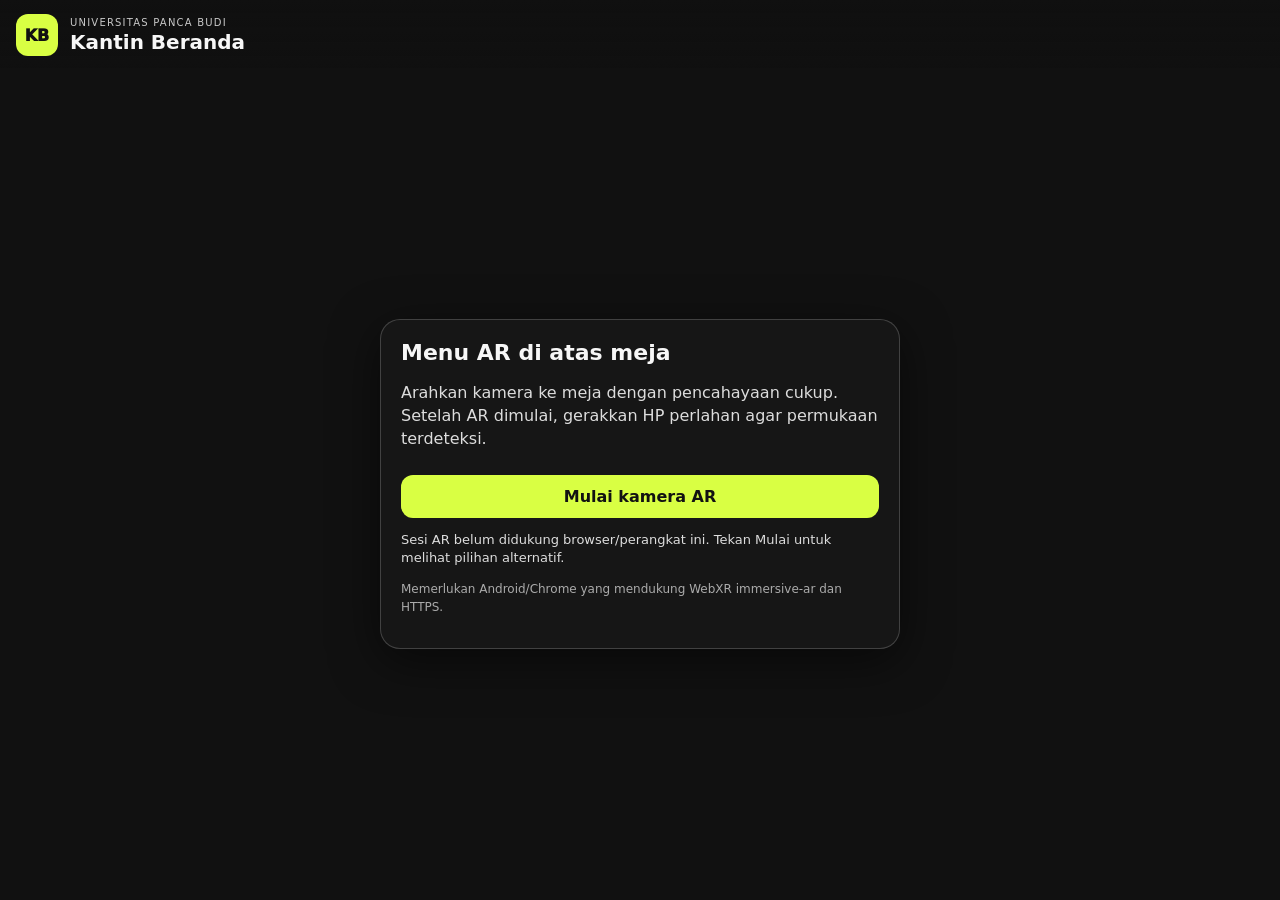
==== ar.html @ b909e5bb "Add files via upload" ====
<!doctype html>
<html lang="id">
<head>
  <meta charset="utf-8">
  <meta name="viewport" content="width=device-width, initial-scale=1, viewport-fit=cover">
  <meta name="theme-color" content="#171717">
  <title>AR Menu Kantin Beranda</title>
  <link rel="stylesheet" href="ar.css">
  <script src="https://aframe.io/releases/1.7.1/aframe.min.js"></script>
</head>
<body>
  <main id="app">
    <header class="topbar">
      <div class="brand-mark">KB</div>
      <div>
        <p class="eyebrow">UNIVERSITAS PANCA BUDI</p>
        <h1>Kantin Beranda</h1>
      </div>
    </header>

    <section id="intro" class="intro">
      <h2>Menu AR di atas meja</h2>
      <p>Arahkan kamera ke meja dengan pencahayaan cukup. Setelah AR dimulai, gerakkan HP perlahan agar permukaan terdeteksi.</p>
      <button id="start-ar" class="primary">Mulai kamera AR</button>
      <p id="status" role="status" aria-live="polite">Memeriksa dukungan WebXR…</p>
      <p class="small">Memerlukan Android/Chrome yang mendukung WebXR immersive-ar dan HTTPS.</p>
    </section>

    <section id="controls" class="controls hidden">
      <p class="hint">Arahkan kamera ke meja. Kartu menu akan muncul otomatis saat permukaan terdeteksi.</p>
      <div class="category-buttons" aria-label="Kategori menu">
        <button class="category active" data-category="drinks">Minuman 1</button>
        <button class="category" data-category="drinks2">Minuman 2</button>
        <button class="category" data-category="food">Makanan 1</button>
        <button class="category" data-category="food2">Makanan 2</button>
      </div>
      <button id="reset-placement" class="secondary">Cari meja lagi</button>
      <button id="exit-ar" class="secondary">Keluar dari AR</button>
    </section>

    <section id="fallback" class="fallback hidden">
      <h2>Pratinjau menu</h2>
      <p>Browser ini tidak mendukung WebXR hit-test. Pratinjau ini bukan AR dan tidak menempel pada meja.</p>
      <div class="category-buttons">
        <button class="category active" data-preview="drinks">Minuman 1</button>
        <button class="category" data-preview="drinks2">Minuman 2</button>
        <button class="category" data-preview="food">Makanan 1</button>
        <button class="category" data-preview="food2">Makanan 2</button>
      </div>
      <img id="preview-image" src="assets/poster-minuman-1.png" alt="Poster menu Kantin Beranda">
    </section>
  </main>

  <a-scene id="scene"
    embedded
    renderer="colorManagement: true; physicallyCorrectLights: true"
    vr-mode-ui="enabled: false"
    webxr="optionalFeatures: hit-test, dom-overlay; overlayElement: #app"
    background="color: #202020">
    <a-entity id="camera-rig">
      <a-camera id="camera" position="0 1.6 0" look-controls="enabled: false"></a-camera>
    </a-entity>
    <a-entity light="type: ambient; intensity: 1.2"></a-entity>
    <a-entity light="type: directional; intensity: 0.6" position="1 3 2"></a-entity>
    <a-entity id="reticle" visible="false">
      <a-ring radius-inner="0.11" radius-outer="0.14" rotation="-90 0 0"
        material="color: #a3ff68; shader: flat; side: double"></a-ring>
      <a-circle radius="0.025" rotation="-90 0 0"
        material="color: #ffffff; shader: flat; side: double"></a-circle>
    </a-entity>
    <a-entity id="menu-anchor" visible="false"></a-entity>
  </a-scene>

  <script src="ar.js"></script>
</body>
</html>
---- ar.css ----
* { box-sizing: border-box; }
:root { color-scheme: dark; font-family: system-ui, -apple-system, BlinkMacSystemFont, "Segoe UI", sans-serif; }
body { margin: 0; background: #111; color: #f7f7f7; }
button { font: inherit; border: 0; border-radius: 12px; padding: 12px 16px; font-weight: 700; cursor: pointer; }
button:focus-visible { outline: 3px solid #b7ff80; outline-offset: 3px; }
#app { position: fixed; inset: 0; z-index: 3; pointer-events: none; display: flex; flex-direction: column; }
.topbar, .intro, .controls, .fallback { pointer-events: auto; }
.topbar { display: flex; align-items: center; gap: 12px; padding: max(14px, env(safe-area-inset-top)) 16px 12px; background: linear-gradient(#101010eF, #101010a8); }
.brand-mark { width: 42px; height: 42px; border-radius: 12px; background: #d9ff43; color: #111; display: grid; place-items: center; font-weight: 950; }
.eyebrow { margin: 0 0 2px; font-size: 10px; letter-spacing: .12em; opacity: .8; }
h1 { font-size: 20px; margin: 0; }
.intro { margin: auto 16px; padding: 20px; max-width: 520px; align-self: center; border: 1px solid #ffffff30; border-radius: 20px; background: #171717ed; box-shadow: 0 12px 48px #0008; }
.intro h2, .fallback h2 { margin: 0 0 8px; font-size: 22px; }
.intro p { line-height: 1.45; color: #ddd; }
.primary { width: 100%; margin-top: 8px; background: #d9ff43; color: #121212; }
.secondary { background: #303030; color: white; border: 1px solid #ffffff28; }
.small { font-size: 12px; opacity: .75; }
#status { font-size: 13px; }
.controls { margin: auto 12px 12px; padding: 12px; border-radius: 18px; background: #161616eF; border: 1px solid #ffffff2c; }
.hint { margin: 0 0 10px; font-size: 13px; line-height: 1.35; }
.category-buttons { display: grid; grid-template-columns: repeat(2, minmax(0, 1fr)); gap: 8px; }
.category { background: #353535; color: white; border: 1px solid #ffffff20; padding: 10px 8px; font-size: 13px; }
.category.active { background: #d9ff43; color: #111; }
.controls > .secondary { margin-top: 8px; width: 100%; }
.hidden { display: none !important; }
.fallback { margin: auto 12px 12px; max-height: 68vh; overflow: auto; padding: 14px; border-radius: 18px; background: #171717f5; }
.fallback p { font-size: 13px; color: #ddd; }
#preview-image { display: block; width: 100%; height: auto; margin-top: 12px; border-radius: 10px; }
a-scene { position: fixed; inset: 0; width: 100%; height: 100%; z-index: 1; }
a-scene canvas { width: 100%; height: 100%; }
@media (min-width: 700px) {
  .controls { align-self: center; width: min(440px, calc(100% - 24px)); }
  .intro { width: min(520px, calc(100% - 32px)); }
}
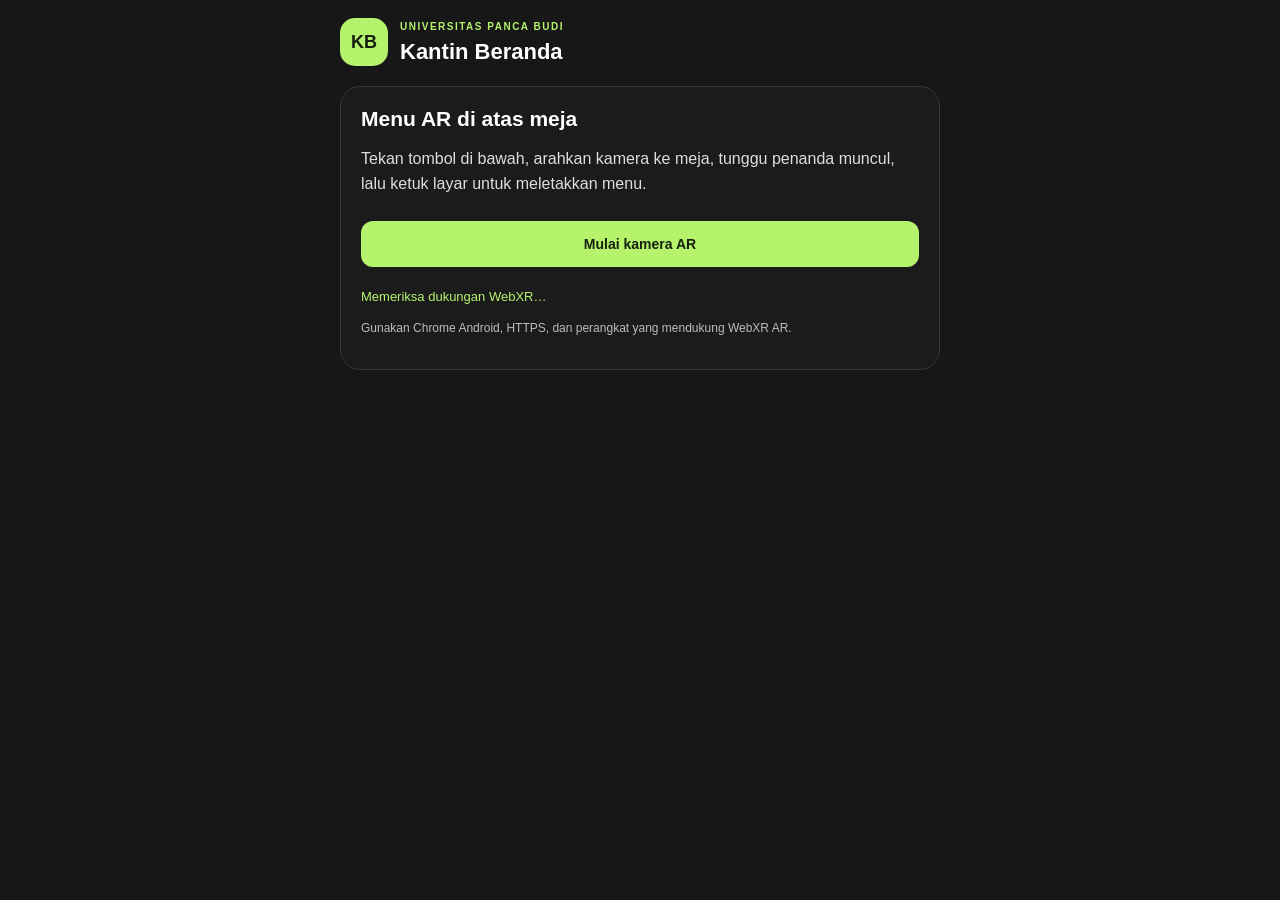
==== commit 11dd4f96: "Refactor AR section and improve instructions" ====
--- a/ar.html
+++ b/ar.html
@@ -1,3 +1,4 @@
+
 <!doctype html>
 <html lang="id">
 <head>
@@ -18,56 +19,88 @@
       </div>
     </header>
 
-    <section id="intro" class="intro">
+    <section id="intro" class="panel">
       <h2>Menu AR di atas meja</h2>
-      <p>Arahkan kamera ke meja dengan pencahayaan cukup. Setelah AR dimulai, gerakkan HP perlahan agar permukaan terdeteksi.</p>
+      <p>
+        Tekan tombol di bawah, arahkan kamera ke meja,
+        tunggu penanda muncul, lalu ketuk layar untuk meletakkan menu.
+      </p>
       <button id="start-ar" class="primary">Mulai kamera AR</button>
-      <p id="status" role="status" aria-live="polite">Memeriksa dukungan WebXR…</p>
-      <p class="small">Memerlukan Android/Chrome yang mendukung WebXR immersive-ar dan HTTPS.</p>
+      <p id="status" role="status" aria-live="polite">
+        Memeriksa dukungan WebXR…
+      </p>
+      <p class="small">
+        Gunakan Chrome Android, HTTPS, dan perangkat yang mendukung WebXR AR.
+      </p>
     </section>
 
-    <section id="controls" class="controls hidden">
-      <p class="hint">Arahkan kamera ke meja. Kartu menu akan muncul otomatis saat permukaan terdeteksi.</p>
-      <div class="category-buttons" aria-label="Kategori menu">
+    <section id="controls" class="panel hidden">
+      <p class="hint">
+        Arahkan kamera ke permukaan meja. Ketuk area kamera saat penanda terlihat.
+      </p>
+
+      <div class="category-buttons">
         <button class="category active" data-category="drinks">Minuman 1</button>
         <button class="category" data-category="drinks2">Minuman 2</button>
         <button class="category" data-category="food">Makanan 1</button>
         <button class="category" data-category="food2">Makanan 2</button>
       </div>
+
       <button id="reset-placement" class="secondary">Cari meja lagi</button>
       <button id="exit-ar" class="secondary">Keluar dari AR</button>
     </section>
 
-    <section id="fallback" class="fallback hidden">
+    <section id="fallback" class="panel hidden">
       <h2>Pratinjau menu</h2>
-      <p>Browser ini tidak mendukung WebXR hit-test. Pratinjau ini bukan AR dan tidak menempel pada meja.</p>
+      <p id="fallback-message">
+        AR tidak dapat dimulai. Pratinjau berikut bukan AR.
+      </p>
       <div class="category-buttons">
         <button class="category active" data-preview="drinks">Minuman 1</button>
         <button class="category" data-preview="drinks2">Minuman 2</button>
         <button class="category" data-preview="food">Makanan 1</button>
         <button class="category" data-preview="food2">Makanan 2</button>
       </div>
-      <img id="preview-image" src="assets/poster-minuman-1.png" alt="Poster menu Kantin Beranda">
+      <img id="preview-image" src="poster-minuman-1.png" alt="Pratinjau menu">
     </section>
   </main>
 
-  <a-scene id="scene"
+  <a-scene
+    id="scene"
     embedded
-    renderer="colorManagement: true; physicallyCorrectLights: true"
+    renderer="colorManagement: true"
     vr-mode-ui="enabled: false"
     webxr="optionalFeatures: hit-test, dom-overlay; overlayElement: #app"
     background="color: #202020">
+
     <a-entity id="camera-rig">
-      <a-camera id="camera" position="0 1.6 0" look-controls="enabled: false"></a-camera>
+      <a-camera
+        id="camera"
+        position="0 1.6 0"
+        look-controls="enabled: false">
+      </a-camera>
     </a-entity>
+
     <a-entity light="type: ambient; intensity: 1.2"></a-entity>
-    <a-entity light="type: directional; intensity: 0.6" position="1 3 2"></a-entity>
+    <a-entity
+      light="type: directional; intensity: 0.6"
+      position="1 3 2">
+    </a-entity>
+
     <a-entity id="reticle" visible="false">
-      <a-ring radius-inner="0.11" radius-outer="0.14" rotation="-90 0 0"
-        material="color: #a3ff68; shader: flat; side: double"></a-ring>
-      <a-circle radius="0.025" rotation="-90 0 0"
-        material="color: #ffffff; shader: flat; side: double"></a-circle>
+      <a-ring
+        radius-inner="0.11"
+        radius-outer="0.14"
+        rotation="-90 0 0"
+        material="color: #a3ff68; shader: flat; side: double">
+      </a-ring>
+      <a-circle
+        radius="0.025"
+        rotation="-90 0 0"
+        material="color: #ffffff; shader: flat; side: double">
+      </a-circle>
     </a-entity>
+
     <a-entity id="menu-anchor" visible="false"></a-entity>
   </a-scene>
 
--- a/ar.css
+++ b/ar.css
@@ -1,34 +1,193 @@
-* { box-sizing: border-box; }
-:root { color-scheme: dark; font-family: system-ui, -apple-system, BlinkMacSystemFont, "Segoe UI", sans-serif; }
-body { margin: 0; background: #111; color: #f7f7f7; }
-button { font: inherit; border: 0; border-radius: 12px; padding: 12px 16px; font-weight: 700; cursor: pointer; }
-button:focus-visible { outline: 3px solid #b7ff80; outline-offset: 3px; }
-#app { position: fixed; inset: 0; z-index: 3; pointer-events: none; display: flex; flex-direction: column; }
-.topbar, .intro, .controls, .fallback { pointer-events: auto; }
-.topbar { display: flex; align-items: center; gap: 12px; padding: max(14px, env(safe-area-inset-top)) 16px 12px; background: linear-gradient(#101010eF, #101010a8); }
-.brand-mark { width: 42px; height: 42px; border-radius: 12px; background: #d9ff43; color: #111; display: grid; place-items: center; font-weight: 950; }
-.eyebrow { margin: 0 0 2px; font-size: 10px; letter-spacing: .12em; opacity: .8; }
-h1 { font-size: 20px; margin: 0; }
-.intro { margin: auto 16px; padding: 20px; max-width: 520px; align-self: center; border: 1px solid #ffffff30; border-radius: 20px; background: #171717ed; box-shadow: 0 12px 48px #0008; }
-.intro h2, .fallback h2 { margin: 0 0 8px; font-size: 22px; }
-.intro p { line-height: 1.45; color: #ddd; }
-.primary { width: 100%; margin-top: 8px; background: #d9ff43; color: #121212; }
-.secondary { background: #303030; color: white; border: 1px solid #ffffff28; }
-.small { font-size: 12px; opacity: .75; }
-#status { font-size: 13px; }
-.controls { margin: auto 12px 12px; padding: 12px; border-radius: 18px; background: #161616eF; border: 1px solid #ffffff2c; }
-.hint { margin: 0 0 10px; font-size: 13px; line-height: 1.35; }
-.category-buttons { display: grid; grid-template-columns: repeat(2, minmax(0, 1fr)); gap: 8px; }
-.category { background: #353535; color: white; border: 1px solid #ffffff20; padding: 10px 8px; font-size: 13px; }
-.category.active { background: #d9ff43; color: #111; }
-.controls > .secondary { margin-top: 8px; width: 100%; }
-.hidden { display: none !important; }
-.fallback { margin: auto 12px 12px; max-height: 68vh; overflow: auto; padding: 14px; border-radius: 18px; background: #171717f5; }
-.fallback p { font-size: 13px; color: #ddd; }
-#preview-image { display: block; width: 100%; height: auto; margin-top: 12px; border-radius: 10px; }
-a-scene { position: fixed; inset: 0; width: 100%; height: 100%; z-index: 1; }
-a-scene canvas { width: 100%; height: 100%; }
-@media (min-width: 700px) {
-  .controls { align-self: center; width: min(440px, calc(100% - 24px)); }
-  .intro { width: min(520px, calc(100% - 32px)); }
+
+:root {
+  color-scheme: dark;
+  font-family: Arial, Helvetica, sans-serif;
+  background: #171717;
+  color: #ffffff;
 }
+
+* {
+  box-sizing: border-box;
+}
+
+html,
+body {
+  width: 100%;
+  min-height: 100%;
+  margin: 0;
+}
+
+body {
+  background: #171717;
+}
+
+#app {
+  position: relative;
+  z-index: 2;
+  width: 100%;
+  min-height: 100vh;
+  padding: max(18px, env(safe-area-inset-top)) 16px
+    max(24px, env(safe-area-inset-bottom));
+  pointer-events: none;
+}
+
+.topbar {
+  display: flex;
+  align-items: center;
+  gap: 12px;
+  margin: 0 auto 20px;
+  max-width: 600px;
+}
+
+.brand-mark {
+  display: grid;
+  place-items: center;
+  width: 48px;
+  height: 48px;
+  flex-shrink: 0;
+  border-radius: 15px;
+  background: #b5f36d;
+  color: #17200f;
+  font-weight: 800;
+  font-size: 18px;
+}
+
+.eyebrow {
+  margin: 0 0 4px;
+  color: #b5f36d;
+  font-size: 10px;
+  font-weight: 700;
+  letter-spacing: 1.5px;
+}
+
+h1 {
+  margin: 0;
+  font-size: 22px;
+}
+
+.panel {
+  max-width: 600px;
+  margin: 0 auto 16px;
+  padding: 20px;
+  border: 1px solid #383838;
+  border-radius: 20px;
+  background: rgba(29, 29, 29, 0.96);
+  pointer-events: auto;
+}
+
+h2 {
+  margin: 0 0 12px;
+  font-size: 21px;
+}
+
+p {
+  line-height: 1.55;
+}
+
+.panel > p:first-of-type {
+  color: #dedede;
+}
+
+button {
+  min-height: 46px;
+  padding: 12px 15px;
+  border: 0;
+  border-radius: 12px;
+  font: inherit;
+  font-size: 14px;
+  font-weight: 700;
+  cursor: pointer;
+  touch-action: manipulation;
+}
+
+.primary {
+  width: 100%;
+  margin: 8px 0;
+  background: #b5f36d;
+  color: #17200f;
+}
+
+.secondary {
+  width: 100%;
+  margin-top: 10px;
+  background: #343434;
+  color: #ffffff;
+  border: 1px solid #515151;
+}
+
+.category-buttons {
+  display: grid;
+  grid-template-columns: repeat(2, minmax(0, 1fr));
+  gap: 9px;
+  margin: 14px 0;
+}
+
+.category {
+  background: #343434;
+  color: #ffffff;
+  border: 1px solid #505050;
+}
+
+.category.active {
+  background: #b5f36d;
+  color: #17200f;
+  border-color: #b5f36d;
+}
+
+#status {
+  margin: 12px 0 6px;
+  color: #b5f36d;
+  font-size: 13px;
+  overflow-wrap: anywhere;
+}
+
+.small,
+.hint {
+  color: #bdbdbd;
+  font-size: 12px;
+}
+
+#preview-image {
+  display: block;
+  width: 100%;
+  height: auto;
+  margin-top: 14px;
+  border-radius: 12px;
+  background: #292929;
+}
+
+.hidden {
+  display: none !important;
+}
+
+a-scene {
+  position: fixed !important;
+  inset: 0 !important;
+  width: 100% !important;
+  height: 100% !important;
+  z-index: 1;
+  pointer-events: none;
+}
+
+a-scene canvas {
+  pointer-events: auto;
+}
+
+body:has(a-scene.entered) #app {
+  padding-top: max(10px, env(safe-area-inset-top));
+}
+
+@media (max-width: 380px) {
+  .panel {
+    padding: 15px;
+  }
+
+  h1 {
+    font-size: 19px;
+  }
+
+  .category {
+    padding: 10px 7px;
+    font-size: 12px;
+  }
+}
